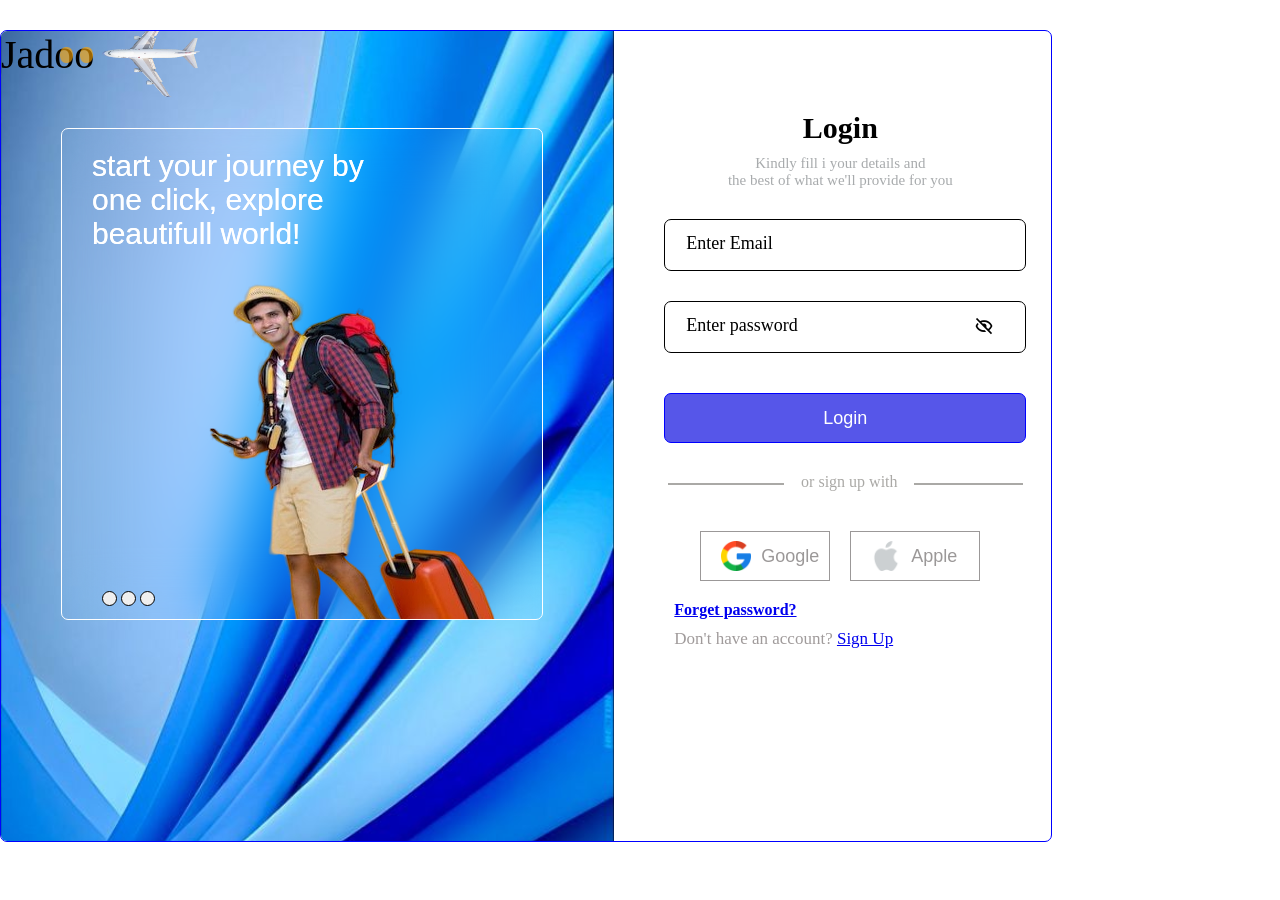
==== login-signup/login-signup.html @ 2dea8f59 "changes have made" ====
<!DOCTYPE html>
<html lang="en">
<head>
    <meta charset="UTF-8">
    <meta name="viewport" content="width=device-width, initial-scale=1.0">
    <title>Register</title>
    <link rel="stylesheet" href="style.css">
    <link href='https://unpkg.com/boxicons@2.1.4/css/boxicons.min.css' rel='stylesheet'>
</head>
<body>
    <div class="container">
        <div class="left">
            <div class="logo">Jad <span class="color">o</span><span class="color">o</span> </div>
            <img src="images/plane.png" alt="plane" class="plane">
            <div class="changer">
                <div class="maxImg" id="max-img">
                </div>
                <div class="btns">
                    <button class="switcher"></button>
                    <button class="switcher"></button>
                    <button class="switcher"></button>
                </div>
            </div>
        </div>
        <div class="right">
            <form action="">
                <h3 class="sign-up">Login</h3>
                <p class="required">Kindly fill i your details and <br> the best of what we'll provide for you</p>
                <!-- email -->
                <label class="labels" for="labels">Enter Email</label>
                <input type="email" class="inputs mail" id="place" required><br>
                <!-- password -->
                <label class="labels" for="ps">Enter password</label>
                <input type="password" class="inputs1 security" id="place" required><br>
                <div class="reviler">
                    <i class='bx bx-hide'></i>
                    <i class='bx bx-show'></i>
                </div>
                <!--submiton  -->
                <button class="submit">Login</button>
                <p class="alternate">or sign up with</p>
                <span class="line"></span>
                <div class="media">
                    <button class="icons">
                        <img src="images/google.png" alt="" class="icon1">
                        Google
                    </button>
                    <button class="icons">
                        <img src="images/apple.png" alt="" class="icon2">
                        Apple
                    </button>
                </div>
                <p class="forget"><a href="#">Forget password?</a></p>
                <p class="dont-have">Don't have an account? <span class="here"><a href="/login-signup/login/login.html">Sign Up</a></span></p>
            </form>
        </div>
        <!-- popup -->
         <div class="popup">
            <h4 class="logedin" >Login Succesfull</h4>
            <div class="liner"></div>
        </div>
    </div>
    <script src="main.js"></script>
</body>
</html>
---- login-signup/style.css ----
*{
    margin: 0;
    padding: 0;
}
body{
    overflow: hidden;
}
.container{
    display: flex;
    justify-self: center;
    border: 1px solid blue;
    border-radius: 7px;
    padding: 10px 10px;
    margin-top: 30px;
    padding: 0px 70px 0 40px ;
    height: 90vh;
    width: 940px;
    overflow: hidden;

}
/* left side */
.left{
    position: relative;
    padding-bottom: 150px;
    padding-right: 10px;
    background: url(images/undefined\ \(2\).jfif);
    background-position: center;
    background-size: cover;
    margin-left: -40px;
}

.logo{
    display: flex;
    margin-right: 510px;
    font-size: 2.5rem;
}
.color{
    position: relative;
}
.color::after{
    content: '';
    position: absolute;
    left: 6px;
    bottom: 14.7px;
    width: 13px;
    height: 15.9px;
    border-radius: 45%;
    background: rgba(255, 166, 0, 0.616);
}
.plane{
    /* width: 600px;
    height: 700px; */
    width: 100px;
    margin-left: 100px;
    position: absolute;
    margin-top: -100px;
    animation: float 6s 1 ease;
}
.changer{
    position: relative;
    border: 1px solid white;
    margin-left: 60px;
    width: 480px;
    height: 490px;
    margin-top: 50px;
    backdrop-filter: blur(30px);
    border-radius: 7px;    
    overflow: hidden;
    animation: fadeout 8s 1;
}
 @keyframes fadeout {
    0%,50%,80%{
        opacity: 0;
    }
    100%{
        opacity: 1;
    }
} 
#mini-img{
    position: absolute;
    top: 20px;
    left: 0;
}
#mini-img:nth-child(2){
    visibility: hidden;
    margin-bottom: -150px;
}
#mini-img:nth-child(3){
    visibility: visible;
}
.Subtitle{
    font-size: 30px;
    font-weight: 500;
    font-family: 'Poppin', sans-serif;
    color: white;
    margin-left: 30px;
    margin-top: 0px;
    

}
.traveler{
    position: absolute;
    top: 130px;
    width: 400px;
    height: 500px;
    margin-top: -80px;
    margin-left: 80px;

}
.btns{
    position: absolute;
    bottom:  0;
    margin-left: 40px;
    margin-bottom: 10px;
    z-index: 1;
}
.switcher{
    width: 15px; 
    height: 15px;
    border: 1px solid;
    border-radius: 50%;
    cursor: pointer;
}
@keyframes float {
    0%{
        opacity: 0.5;
        transform: translateX(500px);
        width: 540px;
        height: 640px;
    }
    40%,50%{
         width: 540px;
        height: 640px;
    }
    60%,70%{
        width: 540px;
        height: 640px;
    }
    80%,90%{
        width: 540px;
        height: 640px;
    }
    100%{
        transform: translate(0);
    }

}

/* right side */
.right{
    animation: float 7s 1 ease;
    padding-left: 60px;
    margin-left: -20px;
}

.sign-up{
    text-align: center;
    margin-top: 80px;
    font-size: 30px;
}
.required{
    font-size: 15px;
    text-align: center;
    margin-top: 10px;
    color: rgb(168, 171, 173);
}
label{
    position: absolute;
    margin-top: 44px;
    margin-left: 32px;
    font-size: 18px;
}
input{
    width: 340px;
    height: 50px;
    border-radius: 7px;
    font-size: 18px;
    border: 1px solid;
    padding-left: 20px;
    margin-top: 30px;
    margin-left: 10px;
}


input:focus{
    border: 1px solid rgb(185, 60, 175);
}
label.move{
    transform: translateY(-20px);
}
/* input.place:focus ~ label.user{
    transform: translateY(-30px);
    color: rgb(167, 166, 160);
    background: white;
    border-left: 1px solid black; 
    border-right: 1px solid black;
    padding: 0px 5px ;
    transition: .3s ease; 
}
input.ps:focus ~ label.user1{
    transform: translateY(-30px);
    color: rgb(167, 166, 160);
    background: white;
    border-left: 1px solid black; 
    border-right: 1px solid black;
    padding: 0px 5px ;
    transition: .3s ease; 
} */
.submit{
    width: 362px;
    height: 50px;
    background: rgb(86, 86, 233);
    margin-left: 10px;
    color: white;
    font-size: 18px;
    border-radius: 7px;
    border: 1px solid blue;
    margin-top: 40px;
    transition: .6s ease;
    cursor: pointer;
}
.submit:hover{
    box-shadow: 0 0  10px rgb(56, 56, 226);
    }
.alternate{
    text-align: center;
    margin-top: 30px;
    margin-left: 130px;
    color: rgb(170, 169, 166);
    border: 1px solid;
    width: 100px;
    background: white;
    border: none;
    padding: 0 15px;
    overflow: hidden;
}
.alternate::after{
    content: '';
    width: 355px;
    height: 2px;
    position: absolute;
    background: rgb(170, 169, 166);
    margin-left: -230px;
    margin-top: 10px;
    z-index: -1;
}
.media{
    display: flex;
    align-items: center;
    justify-content: center;
    gap: 20px;
    margin-top: 40px;
    color: rgb(174, 176, 179);
}
button.icons{
    display: flex;
    align-items: center;
    gap: 10px;
    width: 130px;
    height: 50px;
    font-size: 18px;
    background: transparent;
    border: 1px solid;
    padding: 10px 20px;
    color: rgb(155, 152, 152);
    cursor: pointer;
}
button img{
    width: 30px;
    
}
.reviler .bx{
    position: absolute;
    margin-top: -37px;
    margin-left: 320px;
    font-size: 20px;
    cursor: pointer;
}
.bx-show{
    visibility: hidden;
    transition: .3s ease;
}
.bx-show{
    transition: .3s ease;
}
.forget{
    margin-left: 20px;
    margin-top: 20px;
    font-weight: bold;
    cursor: pointer;
}
.dont-have{
    font-size: 17px;
    margin-left: 20px;
    margin-top: 10px;
    color: rgb(160, 155, 155);
}
span.here{
    color: black;
    cursor: pointer;
    transition: .4s ease;
}
span.here:hover{
    color: blue;
}
.popup{
    position: absolute;
    top: 20px;
    right: 80px;
    border-radius: 7px;
    border: 1px solid white;
    background: rgb(100, 240, 100);
    width: 280px;
    height: 70px;
    display: flex;
    flex-direction: column;
    align-items: center;
    gap: 0px;
    visibility: hidden;
    justify-content: space-evenly;
    animation: slider 1 2s ;
}
@keyframes slider{
    0%{
        transform: translateX(120px);
    }100%{
        transform: translateX(0px);
    }
}
.logedin{
    color: rgb(95, 92, 92);
    font-size: 20px;
    margin-left: -75px;
    font-family: 'Poppin',sans-serif;
    font-weight: 400;
}
.liner{
    height: 5px;
    background: green;
    margin-left: 4px;
    animation: stretch 6s linear infinite;
}
@keyframes stretch {
   from{
    width: 200px;
   }
   to{
    width: 10px;
   }
}
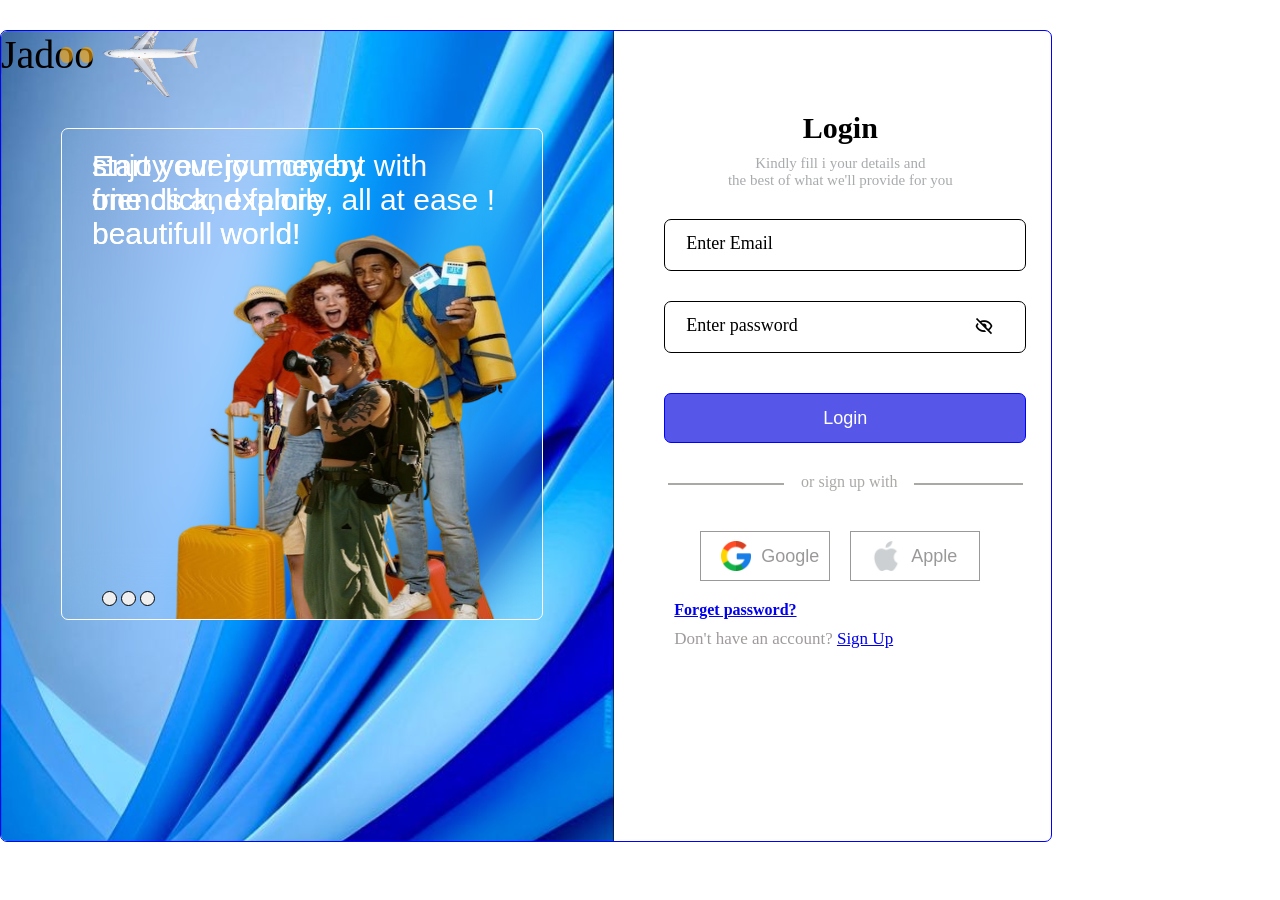
==== commit c49a15aa: "semifinalization" ====
--- a/login-signup/login-signup.html
+++ b/login-signup/login-signup.html
@@ -6,6 +6,7 @@
     <title>Register</title>
     <link rel="stylesheet" href="style.css">
     <link href='https://unpkg.com/boxicons@2.1.4/css/boxicons.min.css' rel='stylesheet'>
+    <link rel="stylesheet" href="mobile-view.css">
 </head>
 <body>
     <div class="container">
--- a/login-signup/style.css
+++ b/login-signup/style.css
@@ -82,7 +82,7 @@
     left: 0;
 }
 #mini-img:nth-child(2){
-    visibility: hidden;
+    visibility: visible;
     margin-bottom: -150px;
 }
 #mini-img:nth-child(3){
@@ -129,7 +129,7 @@
         height: 640px;
     }
     40%,50%{
-         width: 540px;
+        width: 540px;
         height: 640px;
     }
     60%,70%{
@@ -304,7 +304,7 @@
     color: blue;
 }
 .popup{
-    position: absolute;
+    position: fixed;
     top: 20px;
     right: 80px;
     border-radius: 7px;
--- a/login-signup/mobile-view.css
+++ b/login-signup/mobile-view.css
@@ -0,0 +1,153 @@
+@media (max-width: 320px) and (max-width:479px),(max-width: 600px){
+    .container{
+        display: flex;
+        flex-direction: column;
+        margin-left:0px;
+        width: 278px;
+        height: 150vh;
+        margin-top: 0;
+    }
+    body{
+    overflow: unset;
+}
+    /* left side */
+    .left{
+        height: 200px;
+        width:  550px;
+    }
+    .logo{
+        font-size: 1.5rem;
+        margin-left: 20px;
+    }
+    .color::after{
+        bottom: 6px;
+        left: 2px;
+        width: 7px;
+        height: 9px;
+    }
+    .plane{
+        width: 50px;
+        margin-top: -50px;
+        margin-left: 90px;
+    }
+    @keyframes float{
+    0%{
+        opacity: 0.5;
+        transform: translateY(500px);
+        width: 240px;
+        height: 340px;
+    }
+    40%,50%{
+         width: 240px;
+        height: 340px;
+        transform: rotate(90deg);
+
+    }
+    60%,70%{
+        width: 240px;
+        height: 340px;
+        transform: rotate(90deg);
+
+    }
+    80%,90%{
+        width: 240px;
+        height: 340px;
+        transform: rotate(90deg);
+
+    }
+    100%{
+        transform: rotate(90deg);
+        transform: translate(0);
+
+    }
+    
+
+    }
+    @keyframes float1{
+    0%{
+        opacity: 0.5;
+        transform: translateY(500px);
+        width: 240px;
+        height: 340px;
+    }
+    40%,50%{
+         width: 240px;
+        height: 340px;
+
+    }
+    60%,70%{
+        width: 240px;
+        height: 340px;
+
+    }
+    80%,90%{
+        width: 240px;
+        height: 340px;
+
+    }
+    100%{
+        transform: translate(0);
+
+    }
+    
+
+    }
+    .changer{
+        width: 350px;
+        height: 290px;
+        margin-top: 15px;
+        margin-left: 20px;
+    }
+    .Subtitle{
+        font-size: 19px;
+    }
+    .traveler{
+        width: 200px;
+        height: 300px;
+    }
+    .btns{
+        display: none;
+    }
+    /* right side */
+    .right{
+    animation: float1 7s 1 ease;
+
+}
+
+    .sign-up{
+        margin-top: 40px;
+        
+    }
+    input{
+        width: 300px;
+        margin-left: -50px;
+    }
+    label{
+        margin-left: -20px;
+    }
+    .submit{
+        width: 330px;
+        margin-left: -50px;
+    }
+    .alternate{
+     margin-left: 55px;
+    }
+    .reviler .bx{
+        margin-left: 230px;
+
+    }
+    .popup{
+        width: 180px;
+        height: 40px;
+    }
+   .logedin{
+        color: rgb(95, 92, 92);
+        font-size: 15px;
+        margin-left: -45px;
+        font-family: 'Poppin',sans-serif;
+        font-weight: 400;
+    }
+    .dont-have{
+        font-size: 15px;
+    }
+}
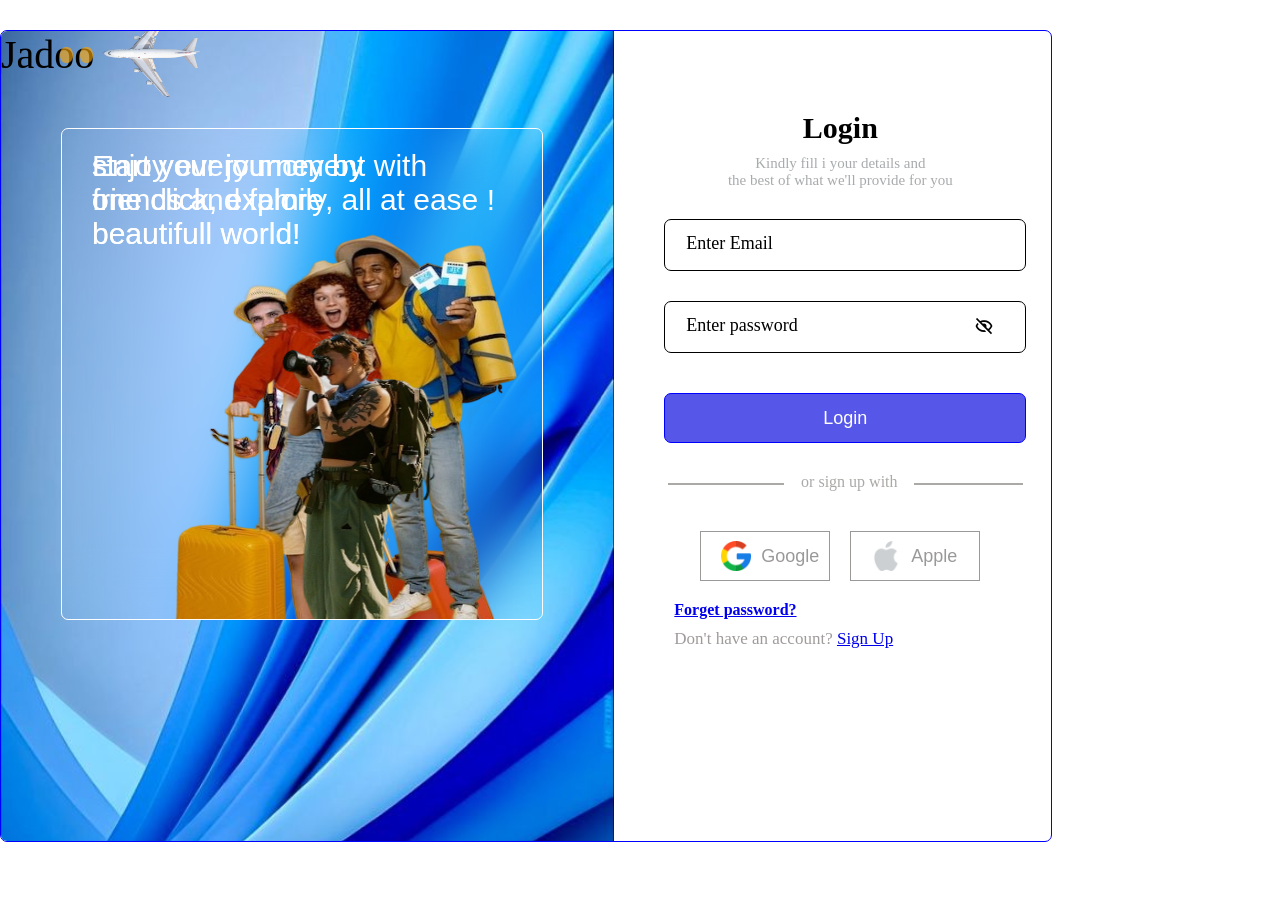
==== commit 68a76eff: "Made new changes" ====
--- a/login-signup/login-signup.html
+++ b/login-signup/login-signup.html
@@ -15,11 +15,6 @@
             <img src="images/plane.png" alt="plane" class="plane">
             <div class="changer">
                 <div class="maxImg" id="max-img">
-                </div>
-                <div class="btns">
-                    <button class="switcher"></button>
-                    <button class="switcher"></button>
-                    <button class="switcher"></button>
                 </div>
             </div>
         </div>
--- a/login-signup/style.css
+++ b/login-signup/style.css
@@ -169,6 +169,13 @@
     margin-top: 44px;
     margin-left: 32px;
     font-size: 18px;
+}
+label.animation{
+    transform: translateY(-25px);
+    border-left: 1px solid black;
+    padding: 0px 10px;
+    background: white;
+    color: rgb(174, 176, 179);
 }
 input{
     width: 340px;
